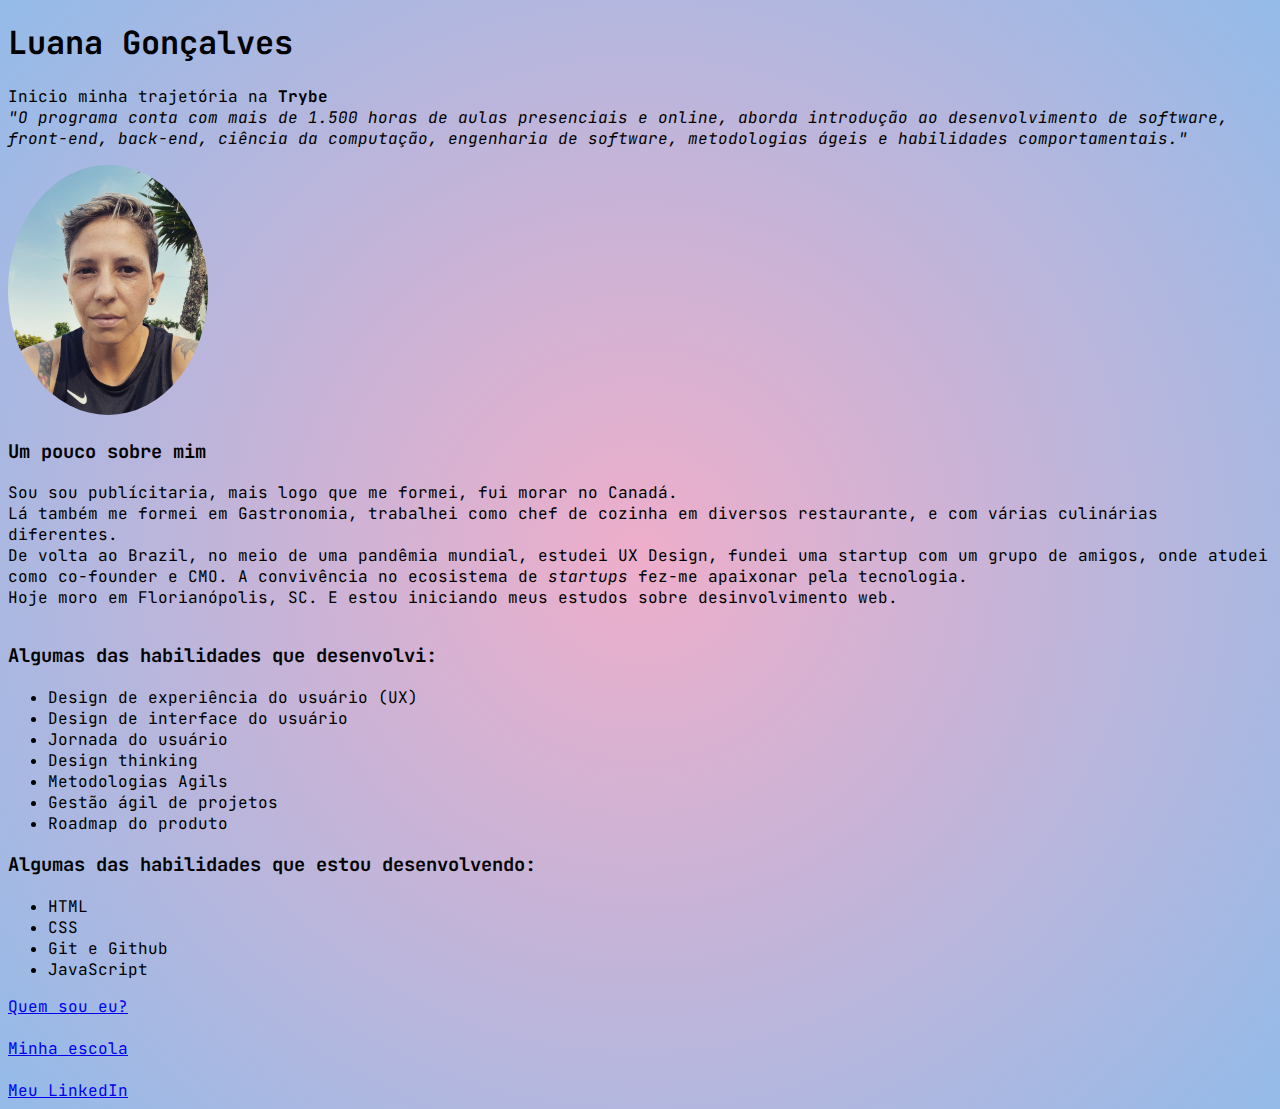
==== fundamentos/secao-02-introducao-html-css/fundamentos-2.2/index.html @ 6ccd46c4 "cria e inicia a estilização do CSS" ====
<!DOCTYPE html>
<html lang="pt-br">
<head>
    <meta charset="UTF-8">
    <meta http-equiv="X-UA-Compatible" content="IE=edge">
    <meta name="viewport" content="width=device-width, initial-scale=1.0">
    <link rel="stylesheet" href="style.css">
    <title>Primeiro exercício</title>
</head>
<body>
    <h1>Luana Gonçalves</h1>
    <p>Inicio minha trajetória na <strong>Trybe</strong> <br>
    <em>"O programa conta com mais de 1.500 horas de aulas presenciais e online, aborda introdução ao desenvolvimento de software, front-end, back-end, ciência da computação, engenharia de software, metodologias ágeis e habilidades comportamentais."</em></p>
    <div class="perfil"><img id="perfil_foto" src="luana.JPG" alt="minha foto de perfil" width="200px"></div>
    <div class="perfil">
        <h3>Um pouco sobre mim</h3>
        <p>Sou sou publícitaria, mais logo que me formei, fui morar no Canadá.<br>
        Lá também me formei em Gastronomia, trabalhei como chef de cozinha em diversos restaurante, e com várias culinárias diferentes.<br>
        De volta ao Brazil, no meio de uma pandêmia mundial, estudei UX Design, fundei uma startup com um grupo de amigos, onde atudei como co-founder e CMO. A convivência no ecosistema de <em>startups</em> fez-me apaixonar pela tecnologia.<br>
        Hoje moro em Florianópolis, SC. E estou iniciando meus estudos sobre <span>desinvolvimento web</span>.</p>
    </div>
    <section>
        <h3>Algumas das habilidades que desenvolvi:</h3>
       <ul>
        <li>Design de experiência do usuário (UX)</li>
        <li>Design de interface do usuário</li>
        <li>Jornada do usuário</li>
        <li>Design thinking</li>
        <li>Metodologias Agils</li>
        <li>Gestão ágil de projetos</li>
        <li>Roadmap do produto</li>
       </ul>
       <h3>Algumas das habilidades que estou desenvolvendo:</h3>
       <ul>
        <li>HTML</li>
        <li>CSS</li>
        <li>Git e Github</li>
        <li>JavaScript</li>
       </ul>
    </section>
    <a href="luana.JPG">Quem sou eu?</a>
    <br><br>
    <a href="https://www.betrybe.com/" target="_blank">Minha escola</a>
    <br><br>
    <a href="https://www.linkedin.com/in/goncalveslgg/">Meu LinkedIn</a>
    
</body>
</html>
---- fundamentos/secao-02-introducao-html-css/fundamentos-2.2/style.css ----
@import url('https://fonts.googleapis.com/css2?family=JetBrains+Mono:wght@400;700&display=swap');

body {
    font-family: 'JetBrains Mono', monospace;
    font-size: 16px;
    background: radial-gradient(circle, rgba(238,174,202,1) 0%, rgba(148,187,233,1) 100%);
}

.perfil {
    display: inline-block;
}

#perfil_foto {
    border-radius: 50%;
}
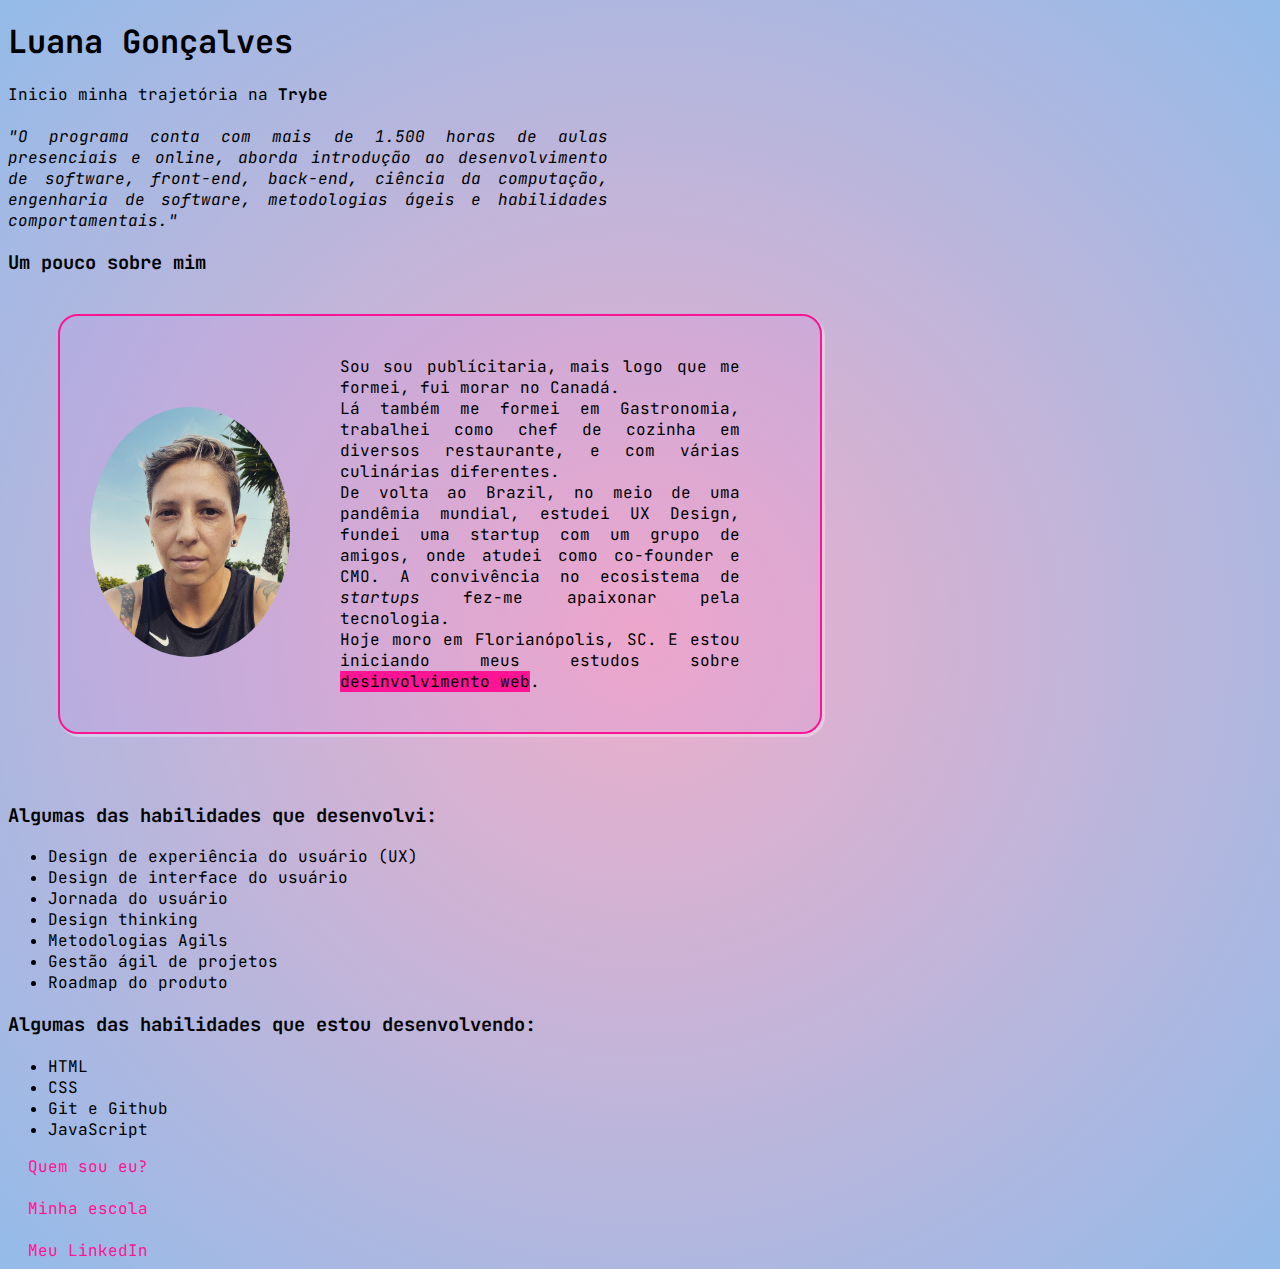
==== commit e42177b3: "finaliza estilização css" ====
--- a/fundamentos/secao-02-introducao-html-css/fundamentos-2.2/index.html
+++ b/fundamentos/secao-02-introducao-html-css/fundamentos-2.2/index.html
@@ -9,12 +9,13 @@
 </head>
 <body>
     <h1>Luana Gonçalves</h1>
-    <p>Inicio minha trajetória na <strong>Trybe</strong> <br>
+    <p class="sobre_trybe">Inicio minha trajetória na <strong>Trybe</strong><br><br>
+        
     <em>"O programa conta com mais de 1.500 horas de aulas presenciais e online, aborda introdução ao desenvolvimento de software, front-end, back-end, ciência da computação, engenharia de software, metodologias ágeis e habilidades comportamentais."</em></p>
-    <div class="perfil"><img id="perfil_foto" src="luana.JPG" alt="minha foto de perfil" width="200px"></div>
+    <h3>Um pouco sobre mim</h3>
     <div class="perfil">
-        <h3>Um pouco sobre mim</h3>
-        <p>Sou sou publícitaria, mais logo que me formei, fui morar no Canadá.<br>
+        <img id="perfil_foto" src="luana.JPG" alt="minha foto de perfil" width="200px">
+        <p class="perfil_p">Sou sou publícitaria, mais logo que me formei, fui morar no Canadá.<br>
         Lá também me formei em Gastronomia, trabalhei como chef de cozinha em diversos restaurante, e com várias culinárias diferentes.<br>
         De volta ao Brazil, no meio de uma pandêmia mundial, estudei UX Design, fundei uma startup com um grupo de amigos, onde atudei como co-founder e CMO. A convivência no ecosistema de <em>startups</em> fez-me apaixonar pela tecnologia.<br>
         Hoje moro em Florianópolis, SC. E estou iniciando meus estudos sobre <span>desinvolvimento web</span>.</p>
--- a/fundamentos/secao-02-introducao-html-css/fundamentos-2.2/style.css
+++ b/fundamentos/secao-02-introducao-html-css/fundamentos-2.2/style.css
@@ -6,10 +6,51 @@
     background: radial-gradient(circle, rgba(238,174,202,1) 0%, rgba(148,187,233,1) 100%);
 }
 
+h1 {
+    margin-top: 20px;
+}
+
+.sobre_trybe {
+    text-align: justify;
+    width: 600px;
+}
+
 .perfil {
     display: inline-block;
+    margin-top: 50px;
+    text-align: justify;
+    margin: 20px 50px 50px 50px;
+    border: 2px solid deeppink;
+    border-radius: 20px;
+    background-color: rgba(236, 87, 234, 0.089);
+    box-shadow: 2px 2px 1px 1px rgba(255, 255, 255, 0.368);
 }
 
+
 #perfil_foto {
-    border-radius: 50%;
+    border-radius: 80%;
+
+    margin-top: 0px;
+    padding: 30px;
+    
 }
+
+.perfil_p {
+    text-align: justify;
+    width: 400px;
+    display: inline-block;
+    margin: 40px 80px 40px 10px;
+}
+
+ul {
+    text-decoration: none;
+}
+a{
+    text-decoration: none;
+    color: deeppink;
+    margin: 20px;
+}
+
+span {
+    background-color: deeppink;
+}
